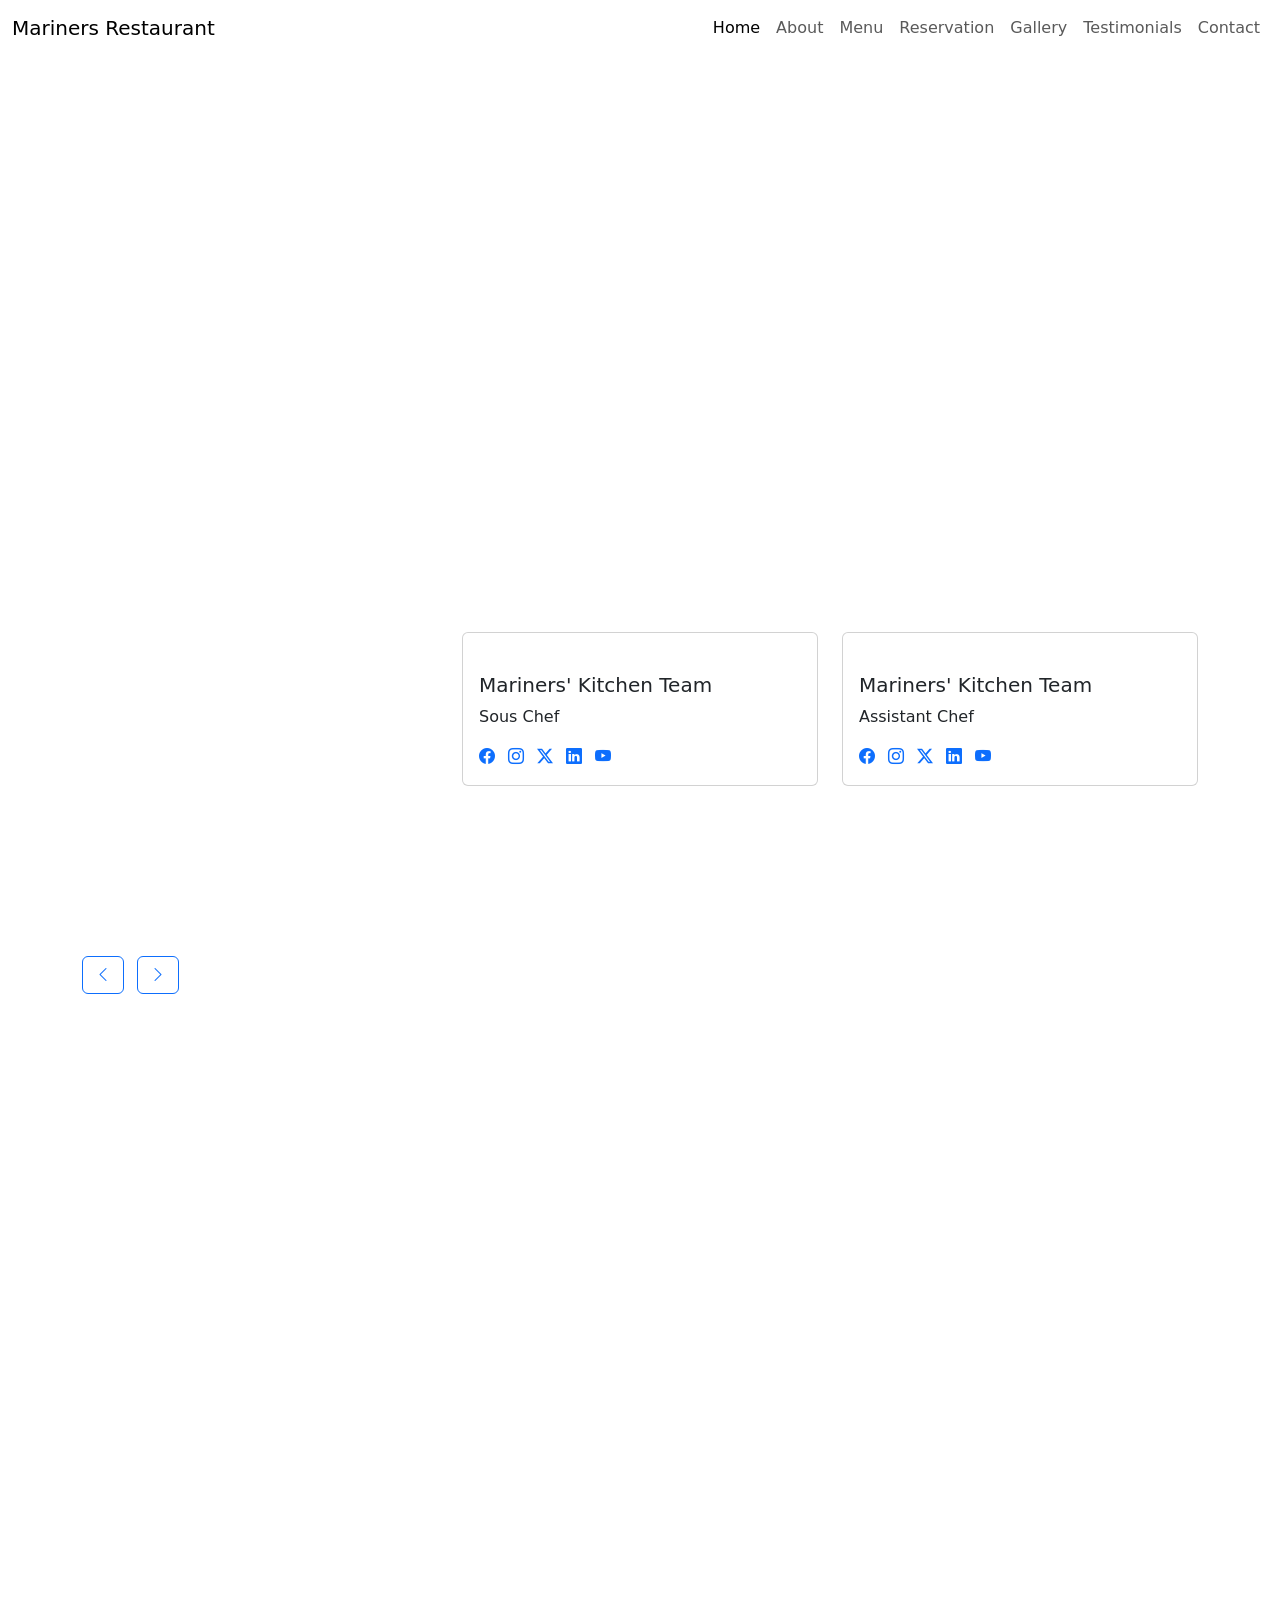
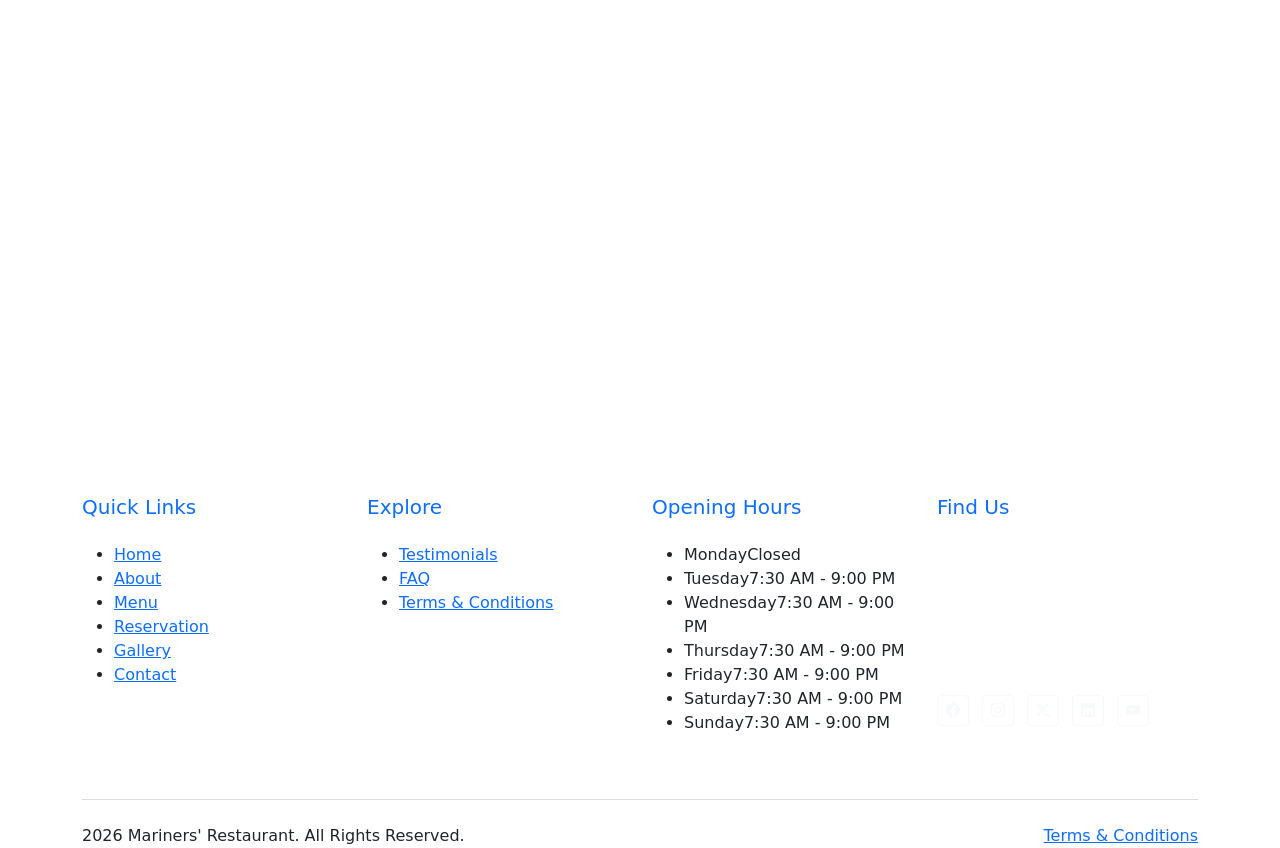
==== index.html @ 6d48104c "Add files via upload" ====
<!DOCTYPE html>
<html lang="en">

<head>
  <meta charset="utf-8" />
  <meta name="viewport" content="width=device-width, initial-scale=1" />

  <!-- For SEO -->
  <!-- Primary SEO -->
  <title>Mariners restaurant</title>
  <meta name="description" content="DinePro is a modern, responsive restaurant Bootstrap 5 template suitable for restaurants, cafés, bistros, and food businesses." />
  <meta name="robots" content="index, follow">
  <meta name="author" content="PrettyCodes" />

  <!-- Canonical (template placeholder) -->
  <link rel="canonical" href="https://www.DinePro.com/index.html" />

  <!-- Open Graph (Social Sharing) -->
  <meta property="og:title" content="DinePro – Restaurant Bootstrap 5 Template" />
  <meta property="og:description" content="A clean and modern Bootstrap 5 restaurant website template." />
  <meta property="og:image" content="assets/images/preview.jpg" />
  <meta property="og:type" content="website" />

  <!-- Favicon -->
  <link rel="shortcut icon" type="image/png" href="assets/images/favicon.png" />

  <!-- Styles -->
  <link href="https://cdn.jsdelivr.net/npm/bootstrap@5.3.8/dist/css/bootstrap.min.css" rel="stylesheet" integrity="sha384-sRIl4kxILFvY47J16cr9ZwB07vP4J8+LH7qKQnuqkuIAvNWLzeN8tE5YBujZqJLB" crossorigin="anonymous">
  <link rel="stylesheet" href="https://cdn.jsdelivr.net/npm/bootstrap-icons@1.11.3/font/bootstrap-icons.min.css">
  <link href="https://unpkg.com/aos@2.3.1/dist/aos.css" rel="stylesheet">
  <link rel="stylesheet" href="./assets/css/style.css" />
</head>

<body>

  <!-- Loader -->

  <div class="loader-wrapper">
    <div class="spinner"></div>
  </div>

  <!-- Loader End -->

  <!-- Navbar -->

  <nav class="navbar navbar-expand-lg fixed-top custom-navbar navbar-theme-light navbar-light"> 
 
 
    <div class="container-fluid"> 
 
    <a class="navbar-brand" href="index.html"> <span class="restaurant-logo">Mariners <span>Restaurant</span></span> </a>  <button class="navbar-toggler" type="button" data-bs-toggle="collapse" data-bs-target="#navbarSupportedContent" aria-controls="navbarSupportedContent" aria-expanded="false" aria-label="Toggle navigation"> 
        <span class="navbar-toggler-icon"></span> 
      </button> 
 
      <!-- Nav items --> 
      <div class="collapse navbar-collapse" id="navbarSupportedContent"> 
        <ul class="navbar-nav ms-auto mb-2 mb-lg-0"> 
 
          <!-- Home --> 
        <li class="nav-item">
  <a class="nav-link active" href="index.html">
    Home
  </a>
</li>
 
          <li class="nav-item"> 
            <a class="nav-link" href="about.html">About</a> 
          </li> 
 
          <!-- Menu --> 
          <li class="nav-item"> 
            <a class="nav-link" href="menu-showcase.html">Menu</a> 
          </li> 
 
          <li class="nav-item"> 
            <a class="nav-link" href="reservation.html">Reservation</a> 
          </li> 
 

           <li class="nav-item"><a class="nav-link" href="gallery.html">Gallery</a></li>
             <li class="nav-item"><a class="nav-link" href="testimonials.html">Testimonials</a></li>  

          <li class="nav-item"> 
            <a class="nav-link" href="contact.html">Contact</a> 
          </li> 
 
        </ul> 
      </div> 
      <!-- Nav items end --> 
 
    </div> 
  </nav>
  <!-- Navbar End -->


  <!-- Home Carousel --> 
 
  <div id="homeCarousel" class="carousel slide hero-section theme-light carousel-fade" data-bs-ride="carousel"> 
 
    <div class="carousel-indicators"> 
      <button type="button" data-bs-target="#homeCarousel" data-bs-slide-to="0" class="active" aria-current="true" aria-label="Slide 1"></button> 
      <button type="button" data-bs-target="#homeCarousel" data-bs-slide-to="1" aria-label="Slide 2"></button> 
      <button type="button" data-bs-target="#homeCarousel" data-bs-slide-to="2" aria-label="Slide 3"></button> 
    </div> 
 
    <div class="carousel-inner"> 
      <div class="carousel-item active" style="background-image: url(./assets/images/banner1.webp);" data-bs-interval="3000"> 
        <div class="hero-content-area"> 
          <div class="hero-caption"> 
            <h1 class="font-heading" data-aos="fade-up" data-aos-delay="0">Mariners' Restaurant</h1> 
            <p data-aos="fade-up" data-aos-delay="200">Enjoy delicious Sri Lankan flavors and a memorable dining experience overlooking the beautiful Gregory Lake in Nuwara Eliya.</p> 
            <a href="menu-showcase.html" class="btn btn-primary btn-wide btn-shine" data-aos="fade-up" data-aos-delay="400">View our menu</a> 
          </div> 
        </div> 
      </div> 
 
      <div class="carousel-item" style="background-image: url(./assets/images/banner2.webp);" data-bs-interval="3000"> 
        <div class="hero-content-area"> 
          <div class="hero-caption"> 
            <h1 class="font-heading" data-aos="fade-up" data-aos-delay="0">A Taste of Sri Lanka</h1> 
            <p data-aos="fade-up" data-aos-delay="200">Discover fresh ingredients, authentic flavors, and comforting dishes prepared with care at Mariners' Restaurant.</p> 
            <a href="menu-showcase.html" class="btn btn-primary btn-wide btn-shine" data-aos="fade-up" data-aos-delay="400">View our menu</a> 
          </div> 
        </div> 
      </div> 
 
      <div class="carousel-item" style="background-image: url(./assets/images/banner3.webp);" data-bs-interval="3000"> 
        <div class="hero-content-area"> 
          <div class="hero-caption"> 
            <h1 class="font-heading" data-aos="fade-up" data-aos-delay="0">Good Food, Beautiful Moments</h1> 
            <p data-aos="fade-up" data-aos-delay="100">From Sri Lankan favorites to refreshing drinks, enjoy great food and warm hospitality in the heart of Nuwara Eliya.</p> 
            <a href="menu-showcase.html" class="btn btn-primary btn-wide btn-shine" data-aos="fade-up" data-aos-delay="400">View our menu</a> 
          </div> 
        </div> 
      </div> 
    </div> 
 
    <button class="carousel-control-prev" type="button" data-bs-target="#homeCarousel" data-bs-slide="prev"> 
      <span class="carousel-control-prev-icon" aria-hidden="true"></span> 
      <span class="visually-hidden">Previous</span> 
    </button> 
    <button class="carousel-control-next" type="button" data-bs-target="#homeCarousel" data-bs-slide="next"> 
      <span class="carousel-control-next-icon" aria-hidden="true"></span> 
      <span class="visually-hidden">Next</span> 
    </button> 
  </div> 
 
  <!-- Home Carousel End --> 
 
  <!-- Home About --> 
 
  <section class="home-about sec-pad"> 
    <div class="container"> 
      <div class="row flex align-items-center justify-content-between"> 
        <div class="col-md-6"> 
          <div class="img-collage-wrap"> 
            <img class="first" src="./assets/images/unnamed (1).webp" alt="" data-aos="fade-up" data-aos-delay="0"> 
            <img class="second" src="./assets/images/unnamed (4).webp" alt="" data-aos="fade-up" data-aos-delay="100"> 
            <img class="third" src="./assets/images/unnamed (2).webp" alt="" data-aos="fade-up" data-aos-delay="200"> 
          </div> 
        </div> 
        <div class="col-md-6"> 
          <h2 class="mb-4 font-heading f-40" data-aos="fade-up" data-aos-delay="0">About Mariners' Restaurant</h2> 
          <h4 class="mb-4 " data-aos="fade-up" data-aos-delay="100">A warm dining experience in Nuwara Eliya, bringing together delicious food, Sri Lankan flavors, and beautiful moments by Gregory Lake.</h4> 
          <p data-aos="fade-up" data-aos-delay="200">Located on Upper Lake Road in Nuwara Eliya, Mariners' Restaurant offers a welcoming place to enjoy a variety of delicious dishes in a beautiful lakeside setting. Our menu brings together Sri Lankan favorites and other popular dishes, prepared with fresh ingredients and care.</p> 
          <p data-aos="fade-up" data-aos-delay="300"> 
            From comforting rice and curry and flavorful kottu to biryani, noodles, short eats, fresh juices, desserts, and more, there is something for everyone to enjoy. Whether you're sharing a meal with family, meeting friends, or enjoying a special occasion, Mariners' Restaurant is a place to relax, eat well, and make lasting memories.</p> 
        </div> 
      </div> 
    </div> 
  </section> 
 
  <!-- Home About End -->

  <!-- Our Chefs  -->

  <section>
    <div class="container sec-pad pt-0 pb-0">
      <div class="row">
        <div class="col-md-4">
          <div class=" mb-5 mb-md-0 head1">
            <h2 class="font-heading" data-aos="fade-up" data-aos-delay="0">Meet Our Kitchen Team</h2>
            <p data-aos="fade-up" data-aos-delay="100">Our kitchen team brings care, skill, and passion to every dish, preparing a variety of Sri Lankan favorites and delicious meals for our guests.</p>
            <p data-aos="fade-up" data-aos-delay="200">
              From traditional rice and curry to kottu, biryani, noodles, and more, every dish is prepared to deliver fresh flavors and a memorable dining experience.
            </p>
            <div class="carousel-btns pt-3">
              <button class="btn btn-outline-primary me-2" type="button" data-bs-target="#chefCarousel" data-bs-slide="prev">
                <i class="bi bi-chevron-left"></i>
              </button>
              <button class="btn btn-outline-primary" type="button" data-bs-target="#chefCarousel" data-bs-slide="next">
                <i class="bi bi-chevron-right"></i>
              </button>
            </div>
          </div>
        </div>
        <div class="col-md-8">
          <div id="chefCarousel" class="carousel slide" data-bs-ride="carousel" data-bs-interval="5000">
            <div class="carousel-inner">
              <div class="carousel-item">
                <div class="row">
                  <div class="col-md-6">
                    <div class="card card-team">
                      <div class="card-img-wrapper">
                        <img src="./assets/images/chef1.webp" class="card-img-top" alt="">
                      </div>
                      <div class="card-body">
                        <h5 class="card-title">Mariners' Kitchen Team</h5>
                        <p class="card-text">Head Chef</p>
                        <div class="social-links mt-3">
                          <a href="#" class="me-2"><i class="bi bi-facebook"></i></a>
                          <a href="#" class="me-2"><i class="bi bi-instagram"></i></a>
                          <a href="#" class="me-2"><i class="bi bi-twitter-x"></i></a>
                          <a href="#" class="me-2"><i class="bi bi-linkedin"></i></a>
                          <a href="#" class=""><i class="bi bi-youtube"></i></a>
                        </div>
                      </div>
                    </div>
                  </div>
                  <div class="col-md-6">
                    <div class="card card-team">
                      <div class="card-img-wrapper">
                        <img src="./assets/images/chef2.webp" class="card-img-top" alt="">
                      </div>
                      <div class="card-body">
                        <h5 class="card-title">Mariners' Kitchen Team</h5>
                        <p class="card-text">Kitchen Chef</p>
                        <div class="social-links mt-3">
                          <a href="#" class="me-2"><i class="bi bi-facebook"></i></a>
                          <a href="#" class="me-2"><i class="bi bi-instagram"></i></a>
                          <a href="#" class="me-2"><i class="bi bi-twitter-x"></i></a>
                          <a href="#" class="me-2"><i class="bi bi-linkedin"></i></a>
                          <a href="#" class=""><i class="bi bi-youtube"></i></a>
                        </div>
                      </div>
                    </div>
                  </div>
                </div>
              </div>
              <div class="carousel-item active">
                <div class="row">
                  <div class="col-md-6">
                    <div class="card card-team">
                      <div class="card-img-wrapper">
                        <img src="./assets/images/chef3.webp" class="card-img-top" alt="">
                      </div>
                      <div class="card-body">
                        <h5 class="card-title">Mariners' Kitchen Team</h5>
                        <p class="card-text">Sous Chef</p>
                        <div class="social-links mt-3">
                          <a href="#" class="me-2"><i class="bi bi-facebook"></i></a>
                          <a href="#" class="me-2"><i class="bi bi-instagram"></i></a>
                          <a href="#" class="me-2"><i class="bi bi-twitter-x"></i></a>
                          <a href="#" class="me-2"><i class="bi bi-linkedin"></i></a>
                          <a href="#" class=""><i class="bi bi-youtube"></i></a>
                        </div>
                      </div>
                    </div>
                  </div>
                  <div class="col-md-6">
                    <div class="card card-team">
                      <div class="card-img-wrapper">
                        <img src="./assets/images/chef5.webp" class="card-img-top" alt="">
                      </div>
                      <div class="card-body">
                        <h5 class="card-title">Mariners' Kitchen Team</h5>
                        <p class="card-text">Assistant Chef</p>
                        <div class="social-links mt-3">
                          <a href="#" class="me-2"><i class="bi bi-facebook"></i></a>
                          <a href="#" class="me-2"><i class="bi bi-instagram"></i></a>
                          <a href="#" class="me-2"><i class="bi bi-twitter-x"></i></a>
                          <a href="#" class="me-2"><i class="bi bi-linkedin"></i></a>
                          <a href="#" class=""><i class="bi bi-youtube"></i></a>
                        </div>
                      </div>
                    </div>
                  </div>
                </div>
              </div>
            </div>
          </div>
        </div>
      </div>
    </div>
  </section>

  <!-- Our Chefs End -->

 <!--   Our Menu  -->

<section class="our-menu sec-pad">
  <div class="container">
    <div class="row">
      <div class="col-md-10 offset-md-1">
        <div class="text-center mb-5 head1">
          <h2 class="font-heading" data-aos="fade-up" data-aos-delay="0">Our Menu</h2>
          <p data-aos="fade-up" data-aos-delay="100">Discover a delicious selection of Sri Lankan favorites and much-loved dishes, prepared with fresh ingredients and authentic flavors at Mariners' Restaurant.</p>
        </div>
      </div>
    </div>

    <div class="row">
      <div class="col-md-6">

        <div class="menu-item-one" data-aos="fade-up" data-aos-delay="0">
          <img src="assets/images/food11.webp" alt="Sri Lankan Rice and Curry">
          <div class="content-wrap">
            <div class="title-wrap">
              <h5>Sri Lankan Rice & Curry</h5>
              <span class="price">LKR 1,200 / $4</span>
            </div>
            <p>Fragrant rice served with a selection of flavorful Sri Lankan curries and traditional accompaniments.</p>
          </div>
        </div>

        <div class="menu-item-one" data-aos="fade-up" data-aos-delay="100">
          <img src="assets/images/food12.webp" alt="Sri Lankan Kottu">
          <div class="content-wrap">
            <div class="title-wrap">
              <h5>Sri Lankan Kottu</h5>
              <span class="price">LKR 1,500 / $5</span>
            </div>
            <p>Chopped roti tossed with fresh vegetables, spices, and your choice of meat or egg on a sizzling hot plate.</p>
          </div>
        </div>

        <div class="menu-item-one" data-aos="fade-up" data-aos-delay="200">
          <img src="assets/images/food13.webp" alt="Chicken Biryani">
          <div class="content-wrap">
            <div class="title-wrap">
              <h5>Chicken Biryani</h5>
              <span class="price">LKR 1,800 / $6</span>
            </div>
            <p>Fragrant spiced rice cooked with tender chicken and aromatic herbs for a rich and satisfying meal.</p>
          </div>
        </div>

        <div class="menu-item-one" data-aos="fade-up" data-aos-delay="300">
          <img src="assets/images/food14.webp" alt="Sri Lankan Fish Curry">
          <div class="content-wrap">
            <div class="title-wrap">
              <h5>Fish Curry</h5>
              <span class="price">LKR 1,600 / $5</span>
            </div>
            <p>Tender fish cooked in a rich and aromatic Sri Lankan curry with traditional spices and flavors.</p>
          </div>
        </div>
      </div>

      <div class="col-md-6">

        <div class="menu-item-one" data-aos="fade-up" data-aos-delay="0">
          <img src="assets/images/food15.webp" alt="Egg Hopper">
          <div class="content-wrap">
            <div class="title-wrap">
              <h5>Egg Hopper</h5>
              <span class="price">LKR 800 / $3</span>
            </div>
            <p>A crispy Sri Lankan hopper with a perfectly cooked egg in the center, served with flavorful accompaniments.</p>
          </div>
        </div>

        <div class="menu-item-one" data-aos="fade-up" data-aos-delay="100">
          <img src="assets/images/food16.webp" alt="Chicken Black Pepper">
          <div class="content-wrap">
            <div class="title-wrap">
              <h5>Chicken Black Pepper</h5>
              <span class="price">LKR 1,700 / $6</span>
            </div>
            <p>Tender chicken cooked with fragrant black pepper and spices for a rich, aromatic Sri Lankan flavor.</p>
          </div>
        </div>

        <div class="menu-item-one" data-aos="fade-up" data-aos-delay="200">
          <img src="assets/images/food17.webp" alt="Fish Ambulthiyal">
          <div class="content-wrap">
            <div class="title-wrap">
              <h5>Fish Ambulthiyal</h5>
              <span class="price">LKR 1,800 / $6</span>
            </div>
            <p>A traditional Sri Lankan fish dish with bold spices and a distinctive sour and savory flavor.</p>
          </div>
        </div>

        <div class="menu-item-one" data-aos="fade-up" data-aos-delay="300">
          <img src="assets/images/food19.webp" alt="Watalappan">
          <div class="content-wrap">
            <div class="title-wrap">
              <h5>Watalappan</h5>
              <span class="price">LKR 700 / $2</span>
            </div>
            <p>A traditional Sri Lankan dessert made with coconut milk, jaggery, eggs, and aromatic spices.</p>
          </div>
        </div>

      </div>
    </div>
  </div>
</section>

<!--   Our Menu  End -->

  <!-- Book a table one  -->

  <section class="book-a-table-split sec-pad pb-10 pt-">
    <div class=" container">
      <div class="row g-0">
        <div class="col-lg-6" data-aos="fade-up" data-aos-delay="0">
          <div class="book-table-img-wrap">
            <img src="./assets/images/unnamed (3).webp" alt="Restaurant Interior" class="book-table-img">
          </div>
        </div>
        <div class="col-lg-6" data-aos="fade-up" data-aos-delay="100">
          <div class="booking-form-wrap pb-5">
            <div class="text-center">
              <h2 class="font-heading" data-aos="fade-up" data-aos-delay="0">Book A Table</h2>
            </div>

            <form>
              <div class="row">
                <div class="col-md-6" data-aos="fade-up" data-aos-delay="0">
                  <input type="text" class="form-control" placeholder="Name" required>
                </div>
                <div class="col-md-6" data-aos="fade-up" data-aos-delay="100">
                  <input type="text" class="form-control" placeholder="Phone" required>
                </div>
                <div class="col-md-6" data-aos="fade-up" data-aos-delay="200">
                  <input type="email" class="form-control" placeholder="Email" required>
                </div>
                <div class="col-md-6" data-aos="fade-up" data-aos-delay="300">
                  <input type="text" class="form-control" placeholder="Date" required>
                </div>
                <div class="col-md-6" data-aos="fade-up" data-aos-delay="400">
                  <input type="text" class="form-control" placeholder="Time" required>
                </div>
                <div class="col-md-6" data-aos="fade-up" data-aos-delay="500">
                  <input type="text" class="form-control" placeholder="Party Size" required>
                </div>
                <div class="col-md-12">
                  <textarea class="form-control mb-0" placeholder="Message" rows="4" data-aos="fade-up" data-aos-delay="600"></textarea>
                  <button type="submit" class="btn btn-dark mt-4 btn-wide btn-shine" data-aos="fade-up" data-aos-delay="700">Book a table</button>
                </div>
              </div>
            </form>

          </div>
        </div>
      </div>
    </div>
  </section>

  <!-- Book a table one end -->

  <!-- Footer --> 
 
  <footer class="footer-one"> 
    <div class="container"> 
      <div class="row"> 
 
        <div class="col-lg-3"> 
          <h5 class="mb-4 text-primary">Quick Links</h5> 
          <ul class="footer-links"> 
            <li><a href="index.html" class="btn-link">Home</a></li> 
            <li><a href="about.html" class="btn-link">About</a></li> 
            <li><a href="menu-showcase.html" class="btn-link">Menu</a></li> 
            <li><a href="reservation.html" class="btn-link">Reservation</a></li> 
            <li><a href="gallery.html" class="btn-link">Gallery</a></li> 
            <li><a href="contact.html" class="btn-link">Contact</a></li> 
          </ul> 
        </div> 
 
        <div class="col-lg-3"> 
          <h5 class="mb-4 text-primary">Explore</h5> 
          <ul class="footer-links"> 
            <li><a href="testimonials.html" class="btn-link">Testimonials</a></li> 
            <li><a href="faq.html" class="btn-link">FAQ</a></li> 
            <li><a href="terms-and-conditions.html" class="btn-link">Terms & Conditions</a></li> 
           
          </ul> 
        </div> 
 
        <div class="col-lg-3"> 
          <h5 class="mb-4 text-primary">Opening Hours</h5> 
          <ul class="timing-list"> 
            <li>Monday<span>Closed</span></li> 
            <li>Tuesday<span>7:30 AM - 9:00 PM</span></li> 
            <li>Wednesday<span>7:30 AM - 9:00 PM</span></li> 
            <li>Thursday<span>7:30 AM - 9:00 PM</span></li> 
            <li>Friday<span>7:30 AM - 9:00 PM</span></li> 
            <li>Saturday<span>7:30 AM - 9:00 PM</span></li> 
            <li>Sunday<span>7:30 AM - 9:00 PM</span></li> 
          </ul> 
        </div> 
 
        <div class="col-lg-3"> 
          <h5 class="mb-4 text-primary">Find Us</h5> 
          <p class="text-white-50"> 
            Upper Lake Road,<br> 
            Nuwara Eliya, Sri Lanka 
          </p> 
          <p class="text-white-50"> 
            Email: mariners.malimarestaurant@gmail.com<br> 
            Phone: +94 81 750 8156 
          </p> 
          <div class="social-links mt-3"> 
            <a href="#" class="btn btn-outline-light btn-sm me-2"><i class="bi bi-facebook"></i></a> 
            <a href="#" class="btn btn-outline-light btn-sm me-2"><i class="bi bi-instagram"></i></a> 
            <a href="#" class="btn btn-outline-light btn-sm me-2"><i class="bi bi-twitter-x"></i></a> 
            <a href="#" class="btn btn-outline-light btn-sm me-2"><i class="bi bi-linkedin"></i></a> 
            <a href="#" class="btn btn-outline-light btn-sm"><i class="bi bi-youtube"></i></a> 
          </div> 
        </div> 
 
      </div> 
 
      <hr class="mt-5 mb-4 border-secondary"> 
 
      <div class="row copyright"> 
        <div class="col-md-6 text-md-start"> 
          <p class="mb-0">2026 Mariners' Restaurant. All Rights Reserved.</p> 
        </div> 
        <div class="col-md-6 d-flex justify-content-md-end mt-3 mt-md-0"> 
          <a href="terms-and-conditions.html" class="btn-link">Terms & Conditions</a> 
        </div> 
      </div> 
  </footer> 
 
  <!-- Footer End -->

  <script src="https://cdn.jsdelivr.net/npm/bootstrap@5.3.8/dist/js/bootstrap.bundle.min.js" integrity="sha384-FKyoEForCGlyvwx9Hj09JcYn3nv7wiPVlz7YYwJrWVcXK/BmnVDxM+D2scQbITxI" crossorigin="anonymous"></script>
  <script src="https://unpkg.com/aos@2.3.1/dist/aos.js"></script>
  <script src="assets/js/app.js"></script>
</body>

</html>
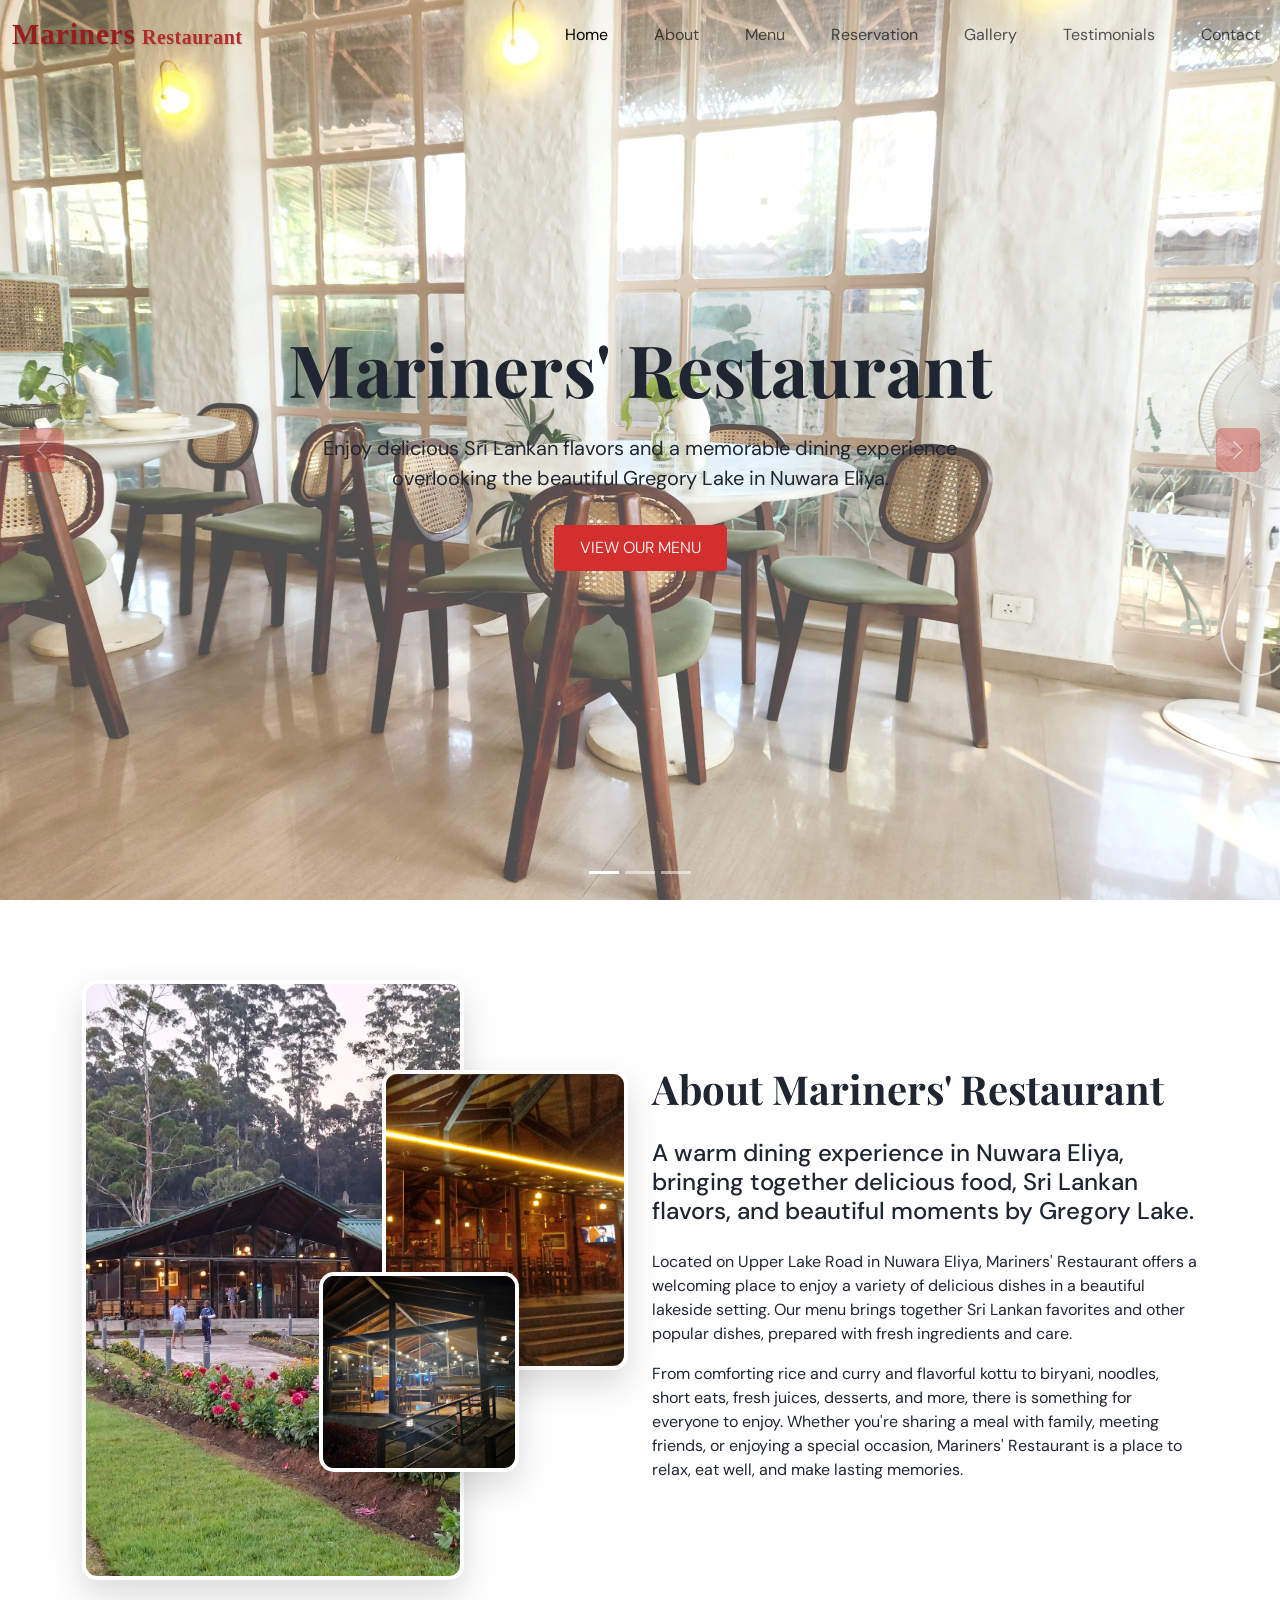
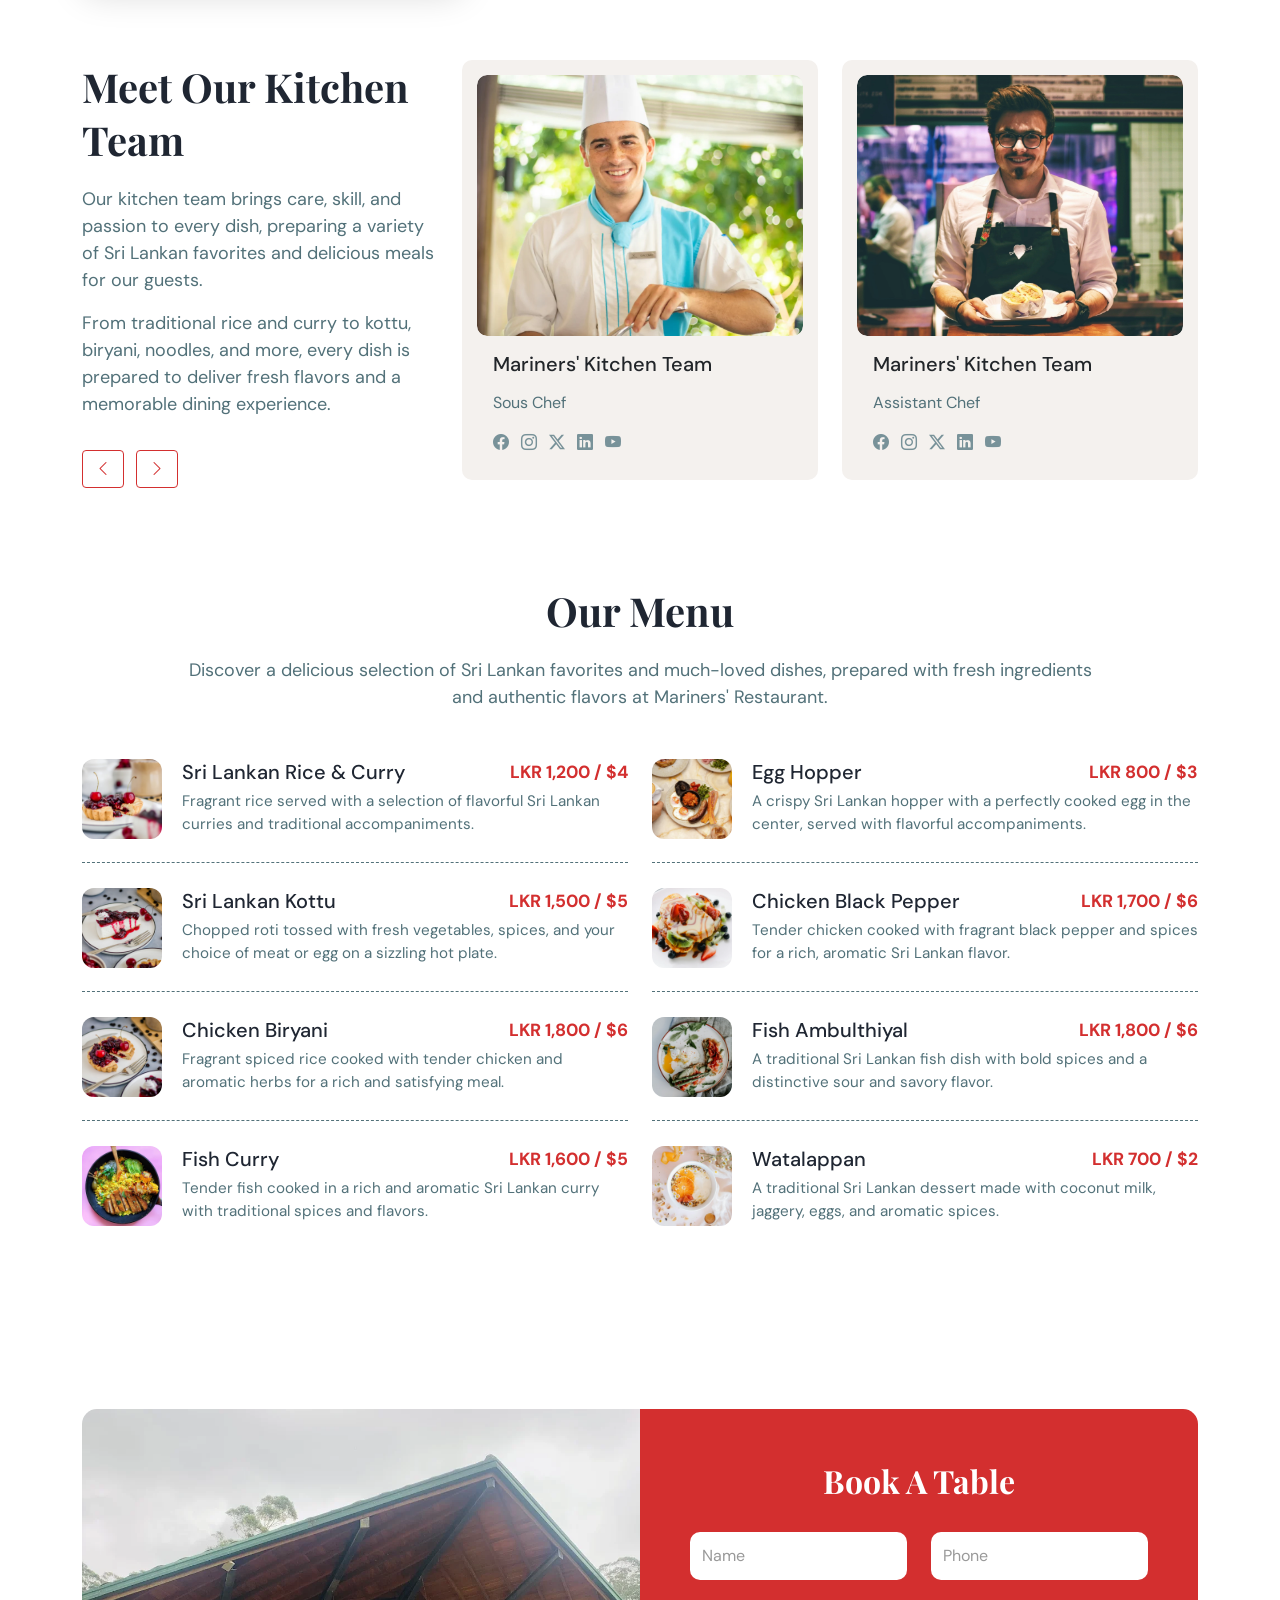
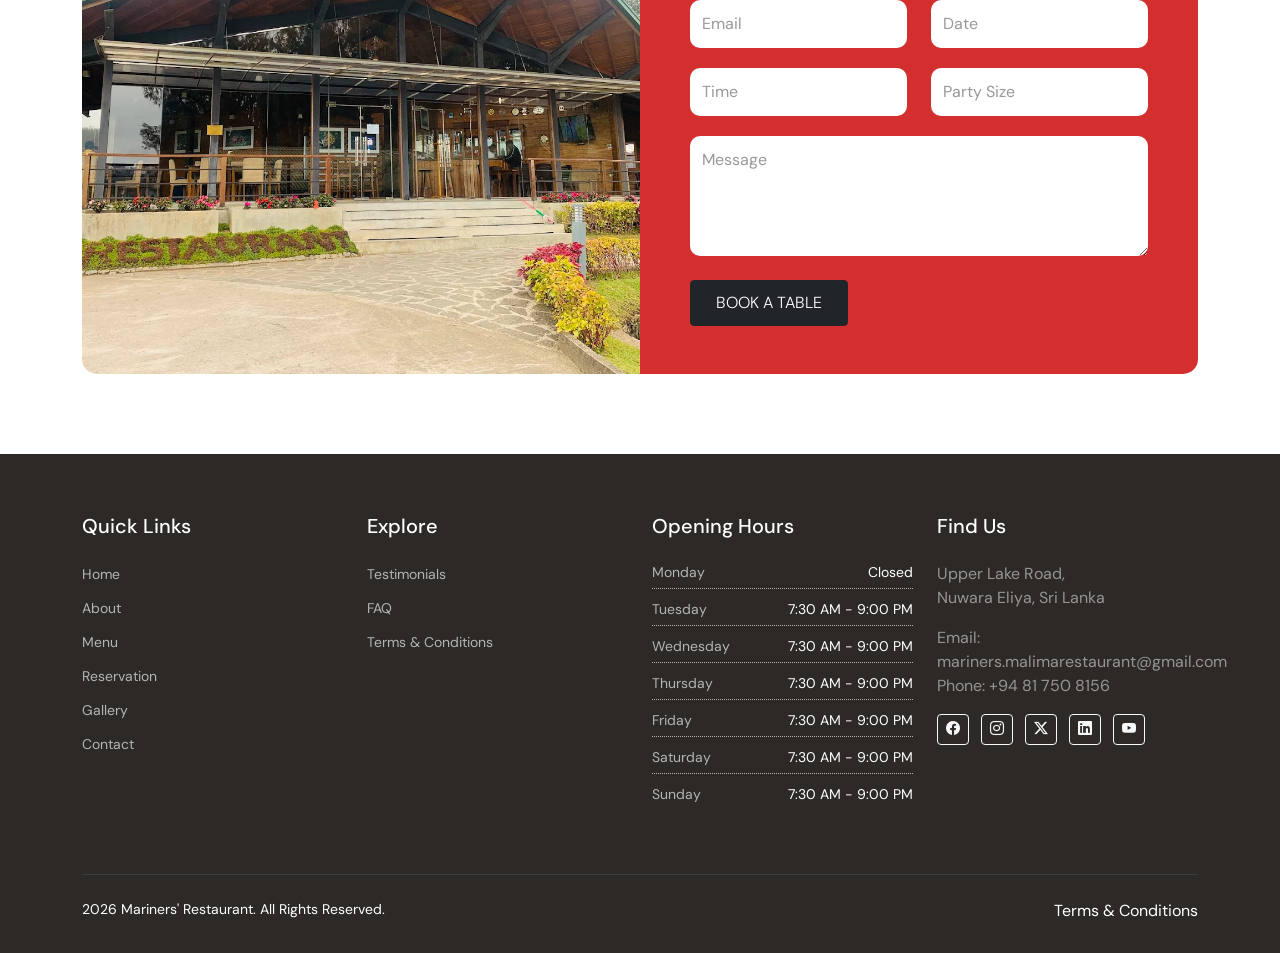
==== commit 96420ac9: "Remove favicon link from index.html Removed favicon link from the HTML head section." ====
--- a/index.html
+++ b/index.html
@@ -21,8 +21,6 @@
   <meta property="og:image" content="assets/images/preview.jpg" />
   <meta property="og:type" content="website" />
 
-  <!-- Favicon -->
-  <link rel="shortcut icon" type="image/png" href="assets/images/favicon.png" />
 
   <!-- Styles -->
   <link href="https://cdn.jsdelivr.net/npm/bootstrap@5.3.8/dist/css/bootstrap.min.css" rel="stylesheet" integrity="sha384-sRIl4kxILFvY47J16cr9ZwB07vP4J8+LH7qKQnuqkuIAvNWLzeN8tE5YBujZqJLB" crossorigin="anonymous">
@@ -532,4 +530,4 @@
   <script src="assets/js/app.js"></script>
 </body>
 
-</html>+</html>
--- a/assets/css/style.css
+++ b/assets/css/style.css
@@ -0,0 +1,1449 @@
+@charset "UTF-8";
+/* ==========================================================================
+   Template Name: DinePro by Mahroof K
+   Version:       1.0.0
+   Licence:       MIT
+   Author:        Mahroof K
+   Description:   Premium Bootstrap 5 Restaurant Template
+   Contact        techmahr@gmail.com
+   --------------------------------------------------------------------------
+   Copyright © 2026 Mahroof. All rights reserved.
+   ========================================================================== */
+/* ==========================================================================
+   TEMPLATING INSTRUCTIONS
+   ==========================================================================
+   This file acts as the central hub for all project styles.
+   It uses the Sass @use rule to modularize components.
+
+   How to Customize:
+   1. Colors & Typography: Edit /abstract/_variables.scss
+   2. Global Tags:         Edit /base/_typography.scss
+   3. Individual UI:       Edit the respective file in /components/
+   4. Page Layouts:        Edit specific files in /pages/ for unique views.
+   ========================================================================== */
+/* ==========================================================================
+   1. ABSTRACTS
+   Variables, color tokens, mixins
+   ========================================================================== */
+/**
+ * Google Fonts Import
+ * * 1. DM Sans: Used for body text and UI elements.
+ * Weights: 400 (Regular), 500 (Medium), 700 (Bold)
+ * * 2. Playfair Display: Used for headings and featured titles.
+ * Weights: 400 through 900 (Variable) including Italics
+ */
+@import url("https://fonts.googleapis.com/css2?family=DM+Sans:wght@400;500;700&family=Playfair+Display:ital,wght@0,400..900;1,400..900&display=swap");
+.hover-lift {
+  transition: transform 0.35s cubic-bezier(0.25, 1, 0.5, 1), box-shadow 0.35s cubic-bezier(0.25, 1, 0.5, 1);
+  will-change: transform;
+}
+.hover-lift:hover {
+  transform: translateY(-5px);
+  box-shadow: 0 15px 25px rgba(0, 0, 0, 0.1) !important;
+}
+
+/* ==========================================================================
+   2. BASE & UTILITIES
+   Global resets, fonts, typography, helpers
+   ========================================================================== */
+body {
+  font-family: "DM Sans", sans-serif;
+  color: #1F2632;
+}
+
+a {
+  color: #d32f2f;
+  text-decoration: none;
+}
+
+.text-primary {
+  color: #d32f2f !important;
+}
+
+.text-dark-muted {
+  color: #527179 !important;
+}
+
+.font-heading {
+  font-family: "Playfair Display", serif;
+  line-height: normal;
+  font-weight: 700;
+}
+
+.f-40 {
+  font-size: 40px !important;
+}
+
+.page-title {
+  font-size: 40px;
+  font-family: "Playfair Display", serif;
+  font-weight: 700;
+  margin-bottom: 20px;
+}
+
+.head1 h2 {
+  color: #1F2632;
+  font-size: 40px;
+  margin-bottom: 20px;
+}
+.head1 p {
+  font-size: 18px;
+  color: #527179;
+}
+
+/**
+ * Bottom Margin Utility
+ * Applies a fixed 32px spacing to the bottom of an element.
+ */
+.mb-32 {
+  margin-bottom: 32px !important;
+}
+
+/**
+ * Top Margin Utility
+ * Applies a fixed 32px spacing to the top of an element.
+ */
+.mt-32 {
+  margin-top: 32px !important;
+}
+
+/**
+ * Standard Section Padding
+ * Provides consistent vertical rhythm across different sections.
+ * Scales up for larger screens (992px and above) based on the $section-spacing-y variable.
+ */
+.sec-pad {
+  padding-top: 40px;
+  padding-bottom: 40px;
+}
+@media (min-width: 992px) {
+  .sec-pad {
+    padding-top: 80px;
+    padding-bottom: 80px;
+  }
+}
+
+/**
+ * Light Background Utility
+ * Applies the custom light background color defined in design tokens.
+ */
+.bg-light {
+  background-color: #f4f1ee !important;
+}
+
+/* ==========================================================================
+   3. LAYOUT
+   Shared structural elements
+   ========================================================================== */
+.custom-navbar {
+  transition: background-color 0.4s ease, box-shadow 0.4s ease;
+}
+.custom-navbar .nav-logo {
+  max-width: 160px;
+}
+@media (max-width: 767px) {
+  .custom-navbar .nav-logo {
+    max-width: 130px;
+  }
+}
+.custom-navbar .nav-item {
+  padding-right: 30px;
+}
+.custom-navbar .nav-item:last-child {
+  padding-right: 0;
+}
+.custom-navbar .dropdown-menu {
+  border: none;
+  padding: 10px 0;
+  border-radius: 8px;
+  box-shadow: 0 8px 20px rgba(0, 0, 0, 0.15);
+}
+.custom-navbar .dropdown-menu .dropdown-item {
+  padding: 8px 20px;
+  transition: background-color 0.3s, color 0.3s;
+}
+.custom-navbar .dropdown-menu .dropdown-item:hover, .custom-navbar .dropdown-menu .dropdown-item:active {
+  background-color: #f4f1ee !important;
+  color: #d32f2f;
+}
+.custom-navbar .navbar-toggler {
+  border: none;
+}
+.custom-navbar .navbar-toggler:focus {
+  box-shadow: none;
+}
+.custom-navbar.navbar-theme-light {
+  background-color: transparent;
+}
+.custom-navbar.navbar-theme-light.navbar-light-mode .nav-link {
+  color: #1F2632;
+}
+.custom-navbar.navbar-theme-light.navbar-light-mode .navbar-toggler-icon {
+  filter: brightness(0);
+}
+.custom-navbar.navbar-theme-light.navbar-scrolled {
+  background-color: #fff;
+  box-shadow: 0 4px 20px rgba(0, 0, 0, 0.08);
+}
+.custom-navbar.navbar-theme-light.navbar-scrolled .nav-link {
+  color: #1F2632;
+}
+.custom-navbar.navbar-theme-light.navbar-scrolled .nav-link:hover, .custom-navbar.navbar-theme-light.navbar-scrolled .nav-link.active {
+  color: #d32f2f;
+}
+.custom-navbar.navbar-theme-light.navbar-scrolled .navbar-toggler-icon {
+  filter: brightness(0);
+}
+@media (max-width: 991px) {
+  .custom-navbar.navbar-theme-light .navbar-collapse {
+    background-color: #fff;
+    padding: 20px;
+    margin-top: 15px;
+    border-radius: 10px;
+  }
+  .custom-navbar.navbar-theme-light .navbar-collapse .nav-link {
+    color: #1F2632;
+  }
+  .custom-navbar.navbar-theme-light .navbar-collapse .nav-link:hover, .custom-navbar.navbar-theme-light .navbar-collapse .nav-link.active {
+    color: #d32f2f;
+  }
+}
+.custom-navbar.navbar-theme-dark {
+  background-color: transparent;
+}
+.custom-navbar.navbar-theme-dark.navbar-dark .nav-link {
+  color: #fff;
+}
+.custom-navbar.navbar-theme-dark.navbar-dark .navbar-toggler-icon {
+  filter: brightness(1);
+}
+.custom-navbar.navbar-theme-dark.navbar-scrolled {
+  background-color: #1F2632;
+  box-shadow: 0 4px 20px rgba(0, 0, 0, 0.4);
+}
+.custom-navbar.navbar-theme-dark.navbar-scrolled .nav-link {
+  color: #fff;
+}
+.custom-navbar.navbar-theme-dark.navbar-scrolled .nav-link:hover, .custom-navbar.navbar-theme-dark.navbar-scrolled .nav-link.active {
+  color: #d32f2f;
+}
+.custom-navbar.navbar-theme-dark.navbar-scrolled .navbar-toggler-icon {
+  filter: brightness(1);
+}
+@media (max-width: 991px) {
+  .custom-navbar.navbar-theme-dark .navbar-collapse {
+    background-color: #1F2632;
+    padding: 20px;
+    margin-top: 15px;
+    border-radius: 10px;
+  }
+  .custom-navbar.navbar-theme-dark .navbar-collapse .nav-link {
+    color: #fff;
+  }
+  .custom-navbar.navbar-theme-dark .navbar-collapse .nav-link:hover, .custom-navbar.navbar-theme-dark .navbar-collapse .nav-link.active {
+    color: #d32f2f;
+  }
+}
+
+/**
+ * Footer Style One
+ * Designed with a dark aesthetic for high contrast and modern appeal.
+ */
+.footer-one {
+  background-color: #2D2926;
+  padding: 60px 0 30px 0;
+  color: #fff;
+}
+.footer-one h5 {
+  font-family: "DM Sans", sans-serif;
+  color: #fff !important;
+}
+.footer-one ul {
+  list-style: none;
+  padding: 0;
+}
+.footer-one ul li {
+  margin-bottom: 10px;
+}
+
+.restaurant-logo { font-family: Georgia, "Times New Roman", serif; font-size: 29px; font-weight: 700; letter-spacing: 1px; text-decoration: none; color: #9b1c1c; display: inline-flex; align-items: baseline; white-space: nowrap; text-shadow: 1px 1px 2px rgba(0, 0, 0, 0.15); transition: all 0.3s ease; } .restaurant-logo span { font-family: Georgia, "Times New Roman", serif; font-size: 20px; font-weight: 600; letter-spacing: 0.5px; margin-left: 6px; color: #b52a2a; } .restaurant-logo:hover { color: #c62828; transform: translateY(-1px); } .restaurant-logo:hover span { color: #c62828; }.footer-one ul li a {
+  color: #b4b4b4;
+  transition: 0.3s;
+  margin-bottom: 10px;
+  font-size: 14px;
+}
+.footer-one ul li a:hover {
+  color: #d32f2f;
+}
+.footer-one ul {
+  /**
+   * Timing List Variation
+   * Specifically for "Opening Hours" with a dotted-bottom separator.
+   */
+}
+.footer-one ul.timing-list li {
+  display: flex;
+  justify-content: space-between;
+  margin-bottom: 10px;
+  color: #b4b4b4;
+  border-bottom: 1px dotted #b4b4b4;
+  padding-bottom: 5px;
+  font-size: 14px;
+}
+.footer-one ul.timing-list li span {
+  color: #fff;
+  font-size: 14px;
+}
+.footer-one ul.timing-list li:last-child {
+  border-bottom: none;
+  margin-bottom: 0;
+}
+.footer-one {
+  /**
+   * Copyright & Legal Section
+   * Positioned at the very bottom of the footer.
+   */
+}
+.footer-one .copyright p {
+  font-size: 14px;
+}
+.footer-one .copyright .pipe-separator {
+  padding: 0 10px;
+}
+.footer-one .copyright a {
+  color: #fff;
+}
+.footer-one .copyright a:hover {
+  color: #d32f2f;
+}
+
+/* ==========================================================================
+   4. COMPONENTS
+   Reusable UI modules
+   ========================================================================== */
+/**
+ * Global Button Reset
+ * Standardizes border radius across all Bootstrap button types.
+ */
+.btn {
+  border-radius: 4px;
+}
+
+/**
+ * Wide Button Utility
+ * Increases padding and adds a clean, uppercase aesthetic for prominent CTAs.
+ */
+.btn-wide {
+  padding: 10px 25px;
+  text-transform: uppercase;
+  font-weight: 300 !important;
+}
+
+/**
+ * Primary Solid Button
+ * The main theme button using the primary brand color and custom shadow on hover.
+ */
+.btn-primary {
+  background-color: #d32f2f;
+  border-color: #d32f2f;
+  color: #fff;
+  font-weight: 600;
+  transition: all 0.3s ease;
+}
+.btn-primary:hover, .btn-primary:focus, .btn-primary:active {
+  background-color: #b51616 !important;
+  border-color: #b51616 !important;
+  color: #fff !important;
+  box-shadow: 0 4px 12px rgba(211, 47, 47, 0.2);
+}
+
+/**
+ * Outline Button
+ * A transparent variation with a primary-colored border.
+ */
+.btn-outline-primary {
+  color: #d32f2f;
+  border-color: #d32f2f;
+  background-color: transparent;
+}
+.btn-outline-primary:hover {
+  background-color: #d32f2f;
+  border-color: #d32f2f;
+  color: #fff;
+}
+
+/**
+ * Shine Hover Effect
+ * Adds a modern "glass-swipe" animation and subtle lift when hovered.
+ */
+.btn-shine {
+  position: relative;
+  overflow: hidden;
+  transition: all 0.3s ease;
+}
+.btn-shine:hover {
+  transform: translateY(-1px);
+  background-color: #b51616 !important;
+  border-color: #b51616 !important;
+}
+.btn-shine::after {
+  content: "";
+  position: absolute;
+  top: -50%;
+  left: -60%;
+  width: 20%;
+  height: 200%;
+  background: rgba(255, 255, 255, 0.3);
+  background: rgba(211, 47, 47, 0.5);
+  transform: rotate(30deg);
+  transition: all 0.5s ease;
+}
+.btn-shine:hover::after {
+  left: 120%;
+}
+
+/**
+ * Animated Link Button
+ * A text-based button that slides to the right on hover for a dynamic feel.
+ */
+.btn-link {
+  display: inline-block;
+  margin-bottom: 0px !important;
+  text-decoration: none;
+  transition: transform 0.3s ease-in-out, color 0.3s ease-in-out;
+}
+.btn-link:hover {
+  transform: translateX(5px);
+  color: #b51616;
+}
+
+/**
+ * Global Input Styling
+ * Standardizes the appearance of all form-control elements (inputs, select, textarea).
+ */
+.form-control {
+  margin-bottom: 32px;
+  border-radius: 10px;
+}
+.form-control:focus, .form-control:hover {
+  border-color: #d32f2f;
+  box-shadow: none;
+}
+
+/**
+ * Input Height Optimization
+ * Standardizes the height of single-line textboxes to 48px.
+ * The ':not(textarea)' ensures that multi-line text areas can still grow.
+ */
+.form-control:not(textarea) {
+  height: 48px;
+}
+
+/**
+ * Primary Theme Badge
+ * A custom-styled badge using the main brand color.
+ * Often used for categories, labels, or featured tags.
+ */
+.badge-primary {
+  background-color: #d32f2f;
+  padding: 8px 12px;
+  color: #fff;
+}
+
+/**
+ * Loader Wrapper
+ * Creates a high-z-index, full-screen background to hide the page content
+ * until it is fully loaded.
+ */
+.loader-wrapper {
+  position: fixed;
+  top: 0;
+  left: 0;
+  width: 100%;
+  height: 100%;
+  z-index: 9999;
+  background: #fff;
+}
+
+/**
+ * Loading Spinner
+ * The central animated square. Uses the theme's primary brand color.
+ */
+.spinner {
+  width: 40px;
+  height: 40px;
+  display: block;
+  position: relative;
+  left: 50%;
+  top: 50%;
+  margin: -20px 0 0 -20px;
+  background: #d32f2f;
+  animation: sk-rotateplane 1.2s infinite ease-in-out;
+}
+
+/**
+ * 3D Rotating Plane Animation
+ * Creates a sophisticated "flipping" effect using CSS 3D perspectives.
+ */
+@keyframes sk-rotateplane {
+  0% {
+    transform: perspective(120px) rotateX(0deg) rotateY(0deg);
+    -webkit-transform: perspective(120px) rotateX(0deg) rotateY(0deg);
+  }
+  50% {
+    transform: perspective(120px) rotateX(-180.1deg) rotateY(0deg);
+    -webkit-transform: perspective(120px) rotateX(-180.1deg) rotateY(0deg);
+  }
+  100% {
+    transform: perspective(120px) rotateX(-180deg) rotateY(-179.9deg);
+    -webkit-transform: perspective(120px) rotateX(-180deg) rotateY(-179.9deg);
+  }
+}
+/**
+ * Main Carousel Component
+ * Standardizes the height and layout of the internal slider elements.
+ */
+.carousel .carousel-inner,
+.carousel .carousel-item {
+  height: 100%;
+}
+.carousel .carousel-item {
+  background-size: cover;
+  background-position: center;
+}
+.carousel .carousel-control-prev,
+.carousel .carousel-control-next {
+  z-index: 3;
+  width: 5%;
+  margin: 0 10px;
+}
+.carousel .carousel-control-prev-icon,
+.carousel .carousel-control-next-icon {
+  background-color: #d32f2f;
+  opacity: 0.7;
+  padding: 22px;
+  border-radius: 15%;
+  background-size: 50%;
+  transition: transform 0.3s ease;
+}
+.carousel .carousel-control-prev:hover .carousel-control-prev-icon, .carousel .carousel-control-prev:hover .carousel-control-next-icon,
+.carousel .carousel-control-next:hover .carousel-control-prev-icon,
+.carousel .carousel-control-next:hover .carousel-control-next-icon {
+  transform: scale(1.1);
+}
+
+/**
+ * Main Hero Container
+ * Standardizes the viewport height and core layout for all hero types.
+ */
+.hero-section {
+  position: relative;
+  height: 100vh;
+  max-height: 900px;
+  min-height: 500px;
+  overflow: hidden;
+  display: flex;
+  align-items: center;
+  justify-content: center;
+  /**
+   * Hero Media Wrapper
+   * Ensures background video or images fill the container perfectly.
+   */
+}
+.hero-section .hero-media-container {
+  position: absolute;
+  top: 0;
+  left: 0;
+  width: 100%;
+  height: 100%;
+  z-index: 0;
+}
+.hero-section .hero-media-container img,
+.hero-section .hero-media-container video {
+  width: 100%;
+  height: 100%;
+  -o-object-fit: cover;
+     object-fit: cover;
+  -o-object-position: center;
+     object-position: center;
+}
+.hero-section {
+  /**
+   * Hero Content Area
+   * Manages the text overlay, z-index layering, and flex alignment.
+   */
+}
+.hero-section .hero-content-area {
+  position: relative;
+  z-index: 2;
+  width: 100%;
+  height: 100%;
+  display: flex;
+  align-items: center;
+  justify-content: center;
+  transition: background 0.3s ease;
+}
+.hero-section .hero-content-area .hero-caption {
+  text-align: center;
+  max-width: 800px;
+  padding: 2rem;
+  width: 90%;
+}
+@media (max-width: 767px) {
+  .hero-section .hero-content-area .hero-caption {
+    width: 100%;
+  }
+}
+.hero-section .hero-content-area .hero-caption h1 {
+  font-size: clamp(2.5rem, 8vw, 4.5rem);
+  line-height: 1.1;
+  margin-bottom: 1.5rem;
+}
+.hero-section .hero-content-area .hero-caption p {
+  font-size: clamp(1rem, 2vw, 1.25rem);
+  margin-bottom: 2rem;
+}
+.hero-section {
+  /**
+   * Dark Theme Variation
+   * Applies a darkened overlay for light-colored text readability.
+   */
+}
+.hero-section.theme-dark .hero-content-area {
+  background: rgba(0, 0, 0, 0.45);
+}
+.hero-section.theme-dark h1,
+.hero-section.theme-dark p {
+  color: #ffffff;
+}
+.hero-section {
+  /**
+   * Light Theme Variation
+   * Applies a bright, semi-transparent overlay for dark-colored text.
+   */
+}
+.hero-section.theme-light .hero-content-area {
+  background: rgba(255, 255, 255, 0.3);
+}
+.hero-section.theme-light h1,
+.hero-section.theme-light p {
+  color: #1F2632;
+}
+.hero-section {
+  /**
+   * Carousel Logic
+   * Specific overrides for when the hero section uses Bootstrap Carousel.
+   */
+}
+.hero-section.carousel .carousel-inner,
+.hero-section.carousel .carousel-item {
+  height: 100%;
+}
+.hero-section.carousel .carousel-item {
+  background-size: cover;
+  background-position: center;
+}
+.hero-section.carousel .carousel-control-prev,
+.hero-section.carousel .carousel-control-next {
+  z-index: 3;
+  width: 5%;
+  margin: 0 10px;
+}
+.hero-section.carousel .carousel-control-prev-icon,
+.hero-section.carousel .carousel-control-next-icon {
+  background-color: #d32f2f;
+  opacity: 0.7;
+  padding: 22px;
+  border-radius: 15%;
+  background-size: 50%;
+  transition: transform 0.3s ease;
+}
+.hero-section.carousel .carousel-control-prev,
+.hero-section.carousel .carousel-control-next {
+  /**
+   * Interactive States
+   * Hover effects for carousel navigation arrows.
+   */
+}
+.hero-section.carousel .carousel-control-prev:hover .carousel-control-prev-icon, .hero-section.carousel .carousel-control-prev:hover .carousel-control-next-icon,
+.hero-section.carousel .carousel-control-next:hover .carousel-control-prev-icon,
+.hero-section.carousel .carousel-control-next:hover .carousel-control-next-icon {
+  transform: scale(1.1);
+}
+
+/**
+ * Image Collage Container
+ * Creates a relative coordinate system for the absolute-positioned images.
+ */
+.img-collage-wrap {
+  position: relative;
+  width: 100%;
+  height: 600px;
+  padding: 20px;
+  /**
+   * Shared Image Styles
+   * Standardizes the look of all images within the collage including 
+   * shadows and a clean "Polaroid" style border.
+   */
+}
+.img-collage-wrap img {
+  position: absolute;
+  -o-object-fit: cover;
+     object-fit: cover;
+  border-radius: 15px;
+  box-shadow: 0 15px 35px rgba(0, 0, 0, 0.15);
+  border: 4px solid white;
+}
+.img-collage-wrap {
+  /**
+   * First Layer (Background)
+   * The largest anchor image of the composition.
+   */
+}
+.img-collage-wrap .first {
+  width: 70%;
+  height: 100%;
+  top: 0;
+  left: 0;
+  z-index: 1;
+}
+.img-collage-wrap .second {
+  width: 45%;
+  height: 300px;
+  top: 15%;
+  right: 0;
+  z-index: 2;
+}
+.img-collage-wrap .third {
+  width: 200px;
+  height: 200px;
+  bottom: 18%;
+  right: 20%;
+  z-index: 3;
+}
+.img-collage-wrap {
+  /**
+   * Responsive Adjustments
+   * Resizes the collage and its elements for tablets and mobile devices.
+   */
+}
+@media (max-width: 768px) {
+  .img-collage-wrap {
+    height: 400px;
+  }
+  .img-collage-wrap .first {
+    width: 75%;
+    height: 300px;
+  }
+  .img-collage-wrap .second {
+    width: 50%;
+    height: 180px;
+    top: 10%;
+  }
+  .img-collage-wrap .third {
+    width: 120px;
+    height: 120px;
+    bottom: 10%;
+    right: 15%;
+  }
+}
+
+/* ==========================================================================
+   Template Name: DinePro by Mahroof K
+   Version:       1.0.0
+   Licence:       MIT
+   Author:        Mahroof K
+   Description:   Premium Bootstrap 5 Restaurant Template
+   Contact        techmahr@gmail.com
+   --------------------------------------------------------------------------
+   Copyright © 2026 Mahroof. All rights reserved.
+   ========================================================================== */
+/* ==========================================================================
+   TEMPLATING INSTRUCTIONS
+   ==========================================================================
+   This file acts as the central hub for all project styles.
+   It uses the Sass @use rule to modularize components.
+
+   How to Customize:
+   1. Colors & Typography: Edit /abstract/_variables.scss
+   2. Global Tags:         Edit /base/_typography.scss
+   3. Individual UI:       Edit the respective file in /components/
+   4. Page Layouts:        Edit specific files in /pages/ for unique views.
+   ========================================================================== */
+/* ==========================================================================
+   1. ABSTRACTS
+   Variables, color tokens, mixins
+   ========================================================================== */
+/**
+ * Universal Card Wrapper
+ * Shared base styles for Blog, Team, and Testimonial cards.
+ */
+.card-blog,
+.card-team,
+.card-testimonial {
+  padding: 15px;
+  border: 0px;
+  background: #f4f1ee !important;
+  border-radius: 10px;
+  margin-bottom: 24px;
+  /**
+  * Card Image Wrapper
+  * Manages aspect ratios and triggers the hover animation mixins.
+  */
+}
+.card-blog .card-img-wrapper,
+.card-team .card-img-wrapper,
+.card-testimonial .card-img-wrapper {
+  overflow: hidden;
+  border-radius: 10px;
+  position: relative;
+  overflow: hidden;
+}
+.card-blog .card-img-wrapper img,
+.card-team .card-img-wrapper img,
+.card-testimonial .card-img-wrapper img {
+  transition: transform 0.4s ease-in-out;
+}
+.card-blog .card-img-wrapper:hover img,
+.card-team .card-img-wrapper:hover img,
+.card-testimonial .card-img-wrapper:hover img {
+  transform: scale(1.15);
+}
+.card-blog .card-img-wrapper,
+.card-team .card-img-wrapper,
+.card-testimonial .card-img-wrapper {
+  position: relative;
+  overflow: hidden;
+}
+.card-blog .card-img-wrapper::after,
+.card-team .card-img-wrapper::after,
+.card-testimonial .card-img-wrapper::after {
+  content: "";
+  position: absolute;
+  top: 0;
+  left: 0;
+  width: 100%;
+  height: 100%;
+  opacity: 0;
+  transition: opacity 0.3s;
+  pointer-events: none;
+}
+.card-blog .card-img-wrapper:hover::after,
+.card-team .card-img-wrapper:hover::after,
+.card-testimonial .card-img-wrapper:hover::after {
+  opacity: 1;
+}
+.card-blog .card-img-wrapper img,
+.card-team .card-img-wrapper img,
+.card-testimonial .card-img-wrapper img {
+  display: block;
+  width: 100%;
+  height: auto;
+  border-radius: 10px;
+}
+.card-blog .card-body,
+.card-team .card-body,
+.card-testimonial .card-body {
+  padding-bottom: 10px;
+}
+.card-blog h5,
+.card-team h5,
+.card-testimonial h5 {
+  margin-bottom: 15px;
+}
+.card-blog .card-text,
+.card-team .card-text,
+.card-testimonial .card-text {
+  color: #527179;
+}
+.card-blog span,
+.card-team span,
+.card-testimonial span {
+  font-size: 14px;
+}
+.card-blog i,
+.card-team i,
+.card-testimonial i {
+  color: #789299;
+}
+.card-blog .social-links a:hover,
+.card-team .social-links a:hover,
+.card-testimonial .social-links a:hover {
+  background-color: transparent;
+}
+.card-blog .social-links a i:hover,
+.card-team .social-links a i:hover,
+.card-testimonial .social-links a i:hover {
+  color: #d32f2f;
+  background-color: transparent;
+}
+.card-blog,
+.card-team,
+.card-testimonial {
+  overflow: hidden;
+}
+.card-blog img,
+.card-team img,
+.card-testimonial img {
+  transition: transform 0.4s ease-in-out;
+}
+.card-blog:hover img,
+.card-team:hover img,
+.card-testimonial:hover img {
+  transform: scale(1.15);
+}
+.card-blog,
+.card-team,
+.card-testimonial {
+  position: relative;
+  overflow: hidden;
+}
+.card-blog::after,
+.card-team::after,
+.card-testimonial::after {
+  content: "";
+  position: absolute;
+  top: 0;
+  left: 0;
+  width: 100%;
+  height: 100%;
+  opacity: 0;
+  transition: opacity 0.3s;
+  pointer-events: none;
+}
+.card-blog:hover::after,
+.card-team:hover::after,
+.card-testimonial:hover::after {
+  opacity: 1;
+}
+
+/**
+ * Blog Item Card
+ * A secondary blog layout style with a focus on date and metadata.
+ */
+.card-blog-item {
+  background-color: #f4f1ee !important;
+  border-radius: 15px;
+  padding: 16px;
+  margin-bottom: 24px;
+}
+.card-blog-item .date {
+  color: #527179;
+  font-size: 16px;
+}
+.card-blog-item .title {
+  margin: 10px 0 15px 0;
+  font-size: 20px;
+}
+.card-blog-item .info {
+  display: flex;
+  align-items: center;
+  justify-content: space-between;
+}
+
+/**
+ * Menu Item - Style One
+ * A clean, flex-based layout for food and beverage listings.
+ * Features a dashed divider for a sophisticated restaurant feel.
+ */
+.menu-item-one {
+  margin-bottom: 25px;
+  padding-bottom: 10px;
+  border-bottom: 1px dashed #527179;
+  display: flex;
+}
+.menu-item-one img {
+  height: 80px;
+  width: 80px;
+  border-radius: 15%;
+  margin-right: 20px;
+}
+.menu-item-one .content-wrap {
+  width: 100%;
+}
+.menu-item-one .title-wrap {
+  display: flex;
+  align-items: center;
+  justify-content: space-between;
+}
+.menu-item-one .title-wrap h5 {
+  margin-bottom: 0;
+  font-weight: 500;
+  color: #1F2632;
+}
+.menu-item-one .title-wrap .price {
+  font-weight: 700;
+  color: #d32f2f;
+  font-size: 1.1rem;
+}
+.menu-item-one p {
+  margin-top: 5px;
+  margin-bottom: 16px;
+  color: #527179;
+  font-size: 0.95rem;
+}
+@media (min-width: 768px) {
+  .menu-item-one:last-child {
+    border-bottom: none;
+    margin-bottom: 0;
+  }
+}
+.col-md-6:last-child .menu-item-one:last-child {
+  border-bottom: none;
+  margin-bottom: 0;
+}
+
+/**
+ * Testimonial Enhancements
+ * Adds quote icons and star ratings to the standard card structure.
+ */
+.card-testimonial .quote-icon {
+  font-size: 62px !important;
+  color: #d32f2f;
+}
+.card-testimonial .ratings {
+  margin-bottom: 8px;
+}
+.card-testimonial .ratings i {
+  color: #d32f2f;
+}
+.card-testimonial .testi-user {
+  height: 45px;
+  width: 45px;
+  border-radius: 50%;
+  margin-right: 16px;
+  display: flex;
+  align-items: center;
+  justify-content: center;
+  background-color: #fff;
+  font-size: 22px;
+}
+
+.accordion#faqAccordion {
+  /**
+  * Accordion Item Wrapper
+  * Features a modern card-like design with rounded corners and smooth transitions.
+  */
+}
+.accordion#faqAccordion .accordion-item {
+  margin-bottom: 30px;
+  border-radius: 15px !important;
+  border: 1px solid rgba(222, 226, 230, 0.2);
+  overflow: hidden;
+  background-color: #fff;
+  transition: all 0.3s ease;
+}
+.accordion#faqAccordion .accordion-item:has(.collapse.show) {
+  background-color: rgba(211, 47, 47, 0.05);
+  border-color: rgba(211, 47, 47, 0.2);
+}
+.accordion#faqAccordion .accordion-item:hover {
+  border-color: rgba(211, 47, 47, 0.4) !important;
+}
+.accordion#faqAccordion {
+  /**
+  * Accordion Trigger Button
+  * Handles the interactive header of each FAQ item.
+  */
+}
+.accordion#faqAccordion .accordion-button {
+  font-weight: 700;
+  color: #1F2632;
+  padding: 20px;
+  border-radius: 15px !important;
+  font-size: 1.1rem;
+  background-color: transparent;
+}
+.accordion#faqAccordion .accordion-button:focus {
+  box-shadow: none;
+}
+.accordion#faqAccordion .accordion-button:not(.collapsed) {
+  color: #d32f2f;
+  background-color: transparent;
+  box-shadow: none;
+}
+.accordion#faqAccordion .accordion-button:not(.collapsed)::after {
+  filter: sepia(100%) saturate(2000%) hue-rotate(340deg);
+}
+.accordion#faqAccordion {
+  /**
+   * Accordion Content Body
+   * Styles the internal text area of the expanded item.
+   */
+}
+.accordion#faqAccordion .accordion-body {
+  padding: 0 20px 25px 20px;
+  color: #527179;
+  line-height: 1.6;
+  font-family: "DM Sans", sans-serif;
+  background-color: transparent;
+}
+
+/* ==========================================================================
+   Template Name: DinePro by Mahroof K
+   Version:       1.0.0
+   Licence:       MIT
+   Author:        Mahroof K
+   Description:   Premium Bootstrap 5 Restaurant Template
+   Contact        techmahr@gmail.com
+   --------------------------------------------------------------------------
+   Copyright © 2026 Mahroof. All rights reserved.
+   ========================================================================== */
+/* ==========================================================================
+   TEMPLATING INSTRUCTIONS
+   ==========================================================================
+   This file acts as the central hub for all project styles.
+   It uses the Sass @use rule to modularize components.
+
+   How to Customize:
+   1. Colors & Typography: Edit /abstract/_variables.scss
+   2. Global Tags:         Edit /base/_typography.scss
+   3. Individual UI:       Edit the respective file in /components/
+   4. Page Layouts:        Edit specific files in /pages/ for unique views.
+   ========================================================================== */
+/* ==========================================================================
+   1. ABSTRACTS
+   Variables, color tokens, mixins
+   ========================================================================== */
+/**
+ * Gallery Item Container
+ * Controls the dimensions and clipping of individual gallery thumbnails.
+ */
+.gallery-item {
+  position: relative;
+  overflow: hidden;
+  border-radius: 15px;
+  height: 250px;
+  /**
+   * Gallery Image Styling
+   * Ensures images fill the container perfectly without distortion.
+   */
+}
+.gallery-item img {
+  width: 100%;
+  height: 100%;
+  -o-object-fit: cover;
+     object-fit: cover;
+  transition: transform 0.4s ease-in-out;
+}
+.gallery-item {
+  overflow: hidden;
+}
+.gallery-item img {
+  transition: transform 0.4s ease-in-out;
+}
+.gallery-item:hover img {
+  transform: scale(1.15);
+}
+.gallery-item {
+  position: relative;
+  overflow: hidden;
+}
+.gallery-item::after {
+  content: "";
+  position: absolute;
+  top: 0;
+  left: 0;
+  width: 100%;
+  height: 100%;
+  opacity: 0;
+  transition: opacity 0.3s;
+  pointer-events: none;
+}
+.gallery-item:hover::after {
+  opacity: 1;
+}
+
+/**
+ * Gallery Modal Overrides
+ * Customizes the Bootstrap Modal to act as a high-end image lightbox.
+ */
+#galleryModal .modal-content {
+  background: transparent;
+  overflow: hidden;
+}
+#galleryModal .btn-close {
+  background-color: beige;
+  opacity: 1;
+}
+#galleryModal #modalImage {
+  max-height: 90vh;
+  width: auto;
+}
+
+/**
+ * Book A Table - Style One
+ * Specifically targets the layout of the first booking form variation.
+ */
+.book-a-table-classic {
+  /**
+  * Submission Button
+  * Adds specific vertical spacing to the button within this component
+  * to separate it clearly from the form fields.
+  */
+}
+.book-a-table-classic button {
+  margin-top: 32px;
+}
+
+/**
+ * Book A Table - Style Two
+ * A split-screen design where the image and form wrap into a single unit.
+ */
+.book-a-table-split {
+  /**
+   * Image Container
+   * Ensures the image takes up full height and handles responsive rounding.
+   */
+}
+.book-a-table-split .book-table-img-wrap {
+  height: 100%;
+  min-height: 400px;
+  overflow: hidden;
+  border-radius: 15px 0 0 15px;
+}
+@media (max-width: 991px) {
+  .book-a-table-split .book-table-img-wrap {
+    border-radius: 15px 15px 0px 0px;
+  }
+}
+.book-a-table-split {
+  /**
+   * Image Styling
+   * Optimized to fill the container without distortion.
+   */
+}
+.book-a-table-split .book-table-img {
+  width: 100%;
+  height: 100%;
+  -o-object-fit: cover;
+     object-fit: cover;
+  display: block;
+}
+.book-a-table-split {
+  /**
+   * Booking Form Container
+   * The colored side of the split component.
+   */
+}
+.book-a-table-split .booking-form-wrap {
+  background-color: #d32f2f;
+  padding: 50px;
+  height: 100%;
+  border-radius: 0 15px 15px 0;
+}
+@media (max-width: 991px) {
+  .book-a-table-split .booking-form-wrap {
+    border-radius: 0px 0px 15px 15px;
+    padding: 20px;
+  }
+}
+.book-a-table-split .booking-form-wrap h2 {
+  color: #fff;
+  margin-bottom: 30px;
+  font-weight: 700;
+}
+.book-a-table-split .booking-form-wrap {
+  /**
+   * Form Inputs
+   * Custom overrides for Bootstrap's .form-control within this specific section.
+   */
+}
+.book-a-table-split .booking-form-wrap .form-control {
+  margin-bottom: 20px;
+  border: none;
+  padding: 12px;
+}
+.book-a-table-split .booking-form-wrap .form-control::-moz-placeholder {
+  color: #999;
+}
+.book-a-table-split .booking-form-wrap .form-control::placeholder {
+  color: #999;
+}
+
+/**
+ * Social Links Container
+ * Manages the layout and interactive states of social media anchor tags.
+ */
+.social-links a {
+  margin-bottom: 10px;
+  /**
+   * Hover Interaction
+   * Switches the border and background to the primary brand color.
+   */
+}
+.social-links a:hover {
+  border-color: #d32f2f;
+  background-color: #d32f2f;
+}
+
+/* ==========================================================================
+   5. PAGE-SPECIFIC STYLES
+   Styles unique to individual pages
+   ========================================================================== */
+/**
+ * Menu Page Full-Height Image
+ * A specialized utility for the Menu Page to ensure side-images align perfectly 
+ * with the height of the food/drink listings in the adjacent column.
+ */
+.h-100-img {
+  width: 100%;
+  border-radius: 15px;
+  height: 100%;
+  -o-object-fit: cover;
+     object-fit: cover;
+  display: block;
+}
+@media (max-width: 767px) {
+  .h-100-img {
+    height: 300px;
+  }
+}
+
+/**
+ * Masonry Grid Wrapper
+ * Uses CSS column properties to create a fluid, staggered grid.
+ * This ensures that testimonial cards of different heights stack perfectly.
+ */
+.masonry-wrapper {
+  -moz-column-count: 3;
+       column-count: 3;
+  -moz-column-gap: 1.5rem;
+       column-gap: 1.5rem;
+}
+@media (max-width: 992px) {
+  .masonry-wrapper {
+    -moz-column-count: 2;
+         column-count: 2;
+  }
+}
+@media (max-width: 576px) {
+  .masonry-wrapper {
+    -moz-column-count: 1;
+         column-count: 1;
+  }
+}
+.masonry-wrapper {
+  /**
+   * Testimonial Card Integration
+   * Optimizes the standard testimonial component for the masonry environment.
+   */
+}
+.masonry-wrapper .card-testimonial {
+  display: inline-block;
+  width: 100%;
+  -moz-column-break-inside: avoid;
+       break-inside: avoid;
+}
+
+/**
+ * Blog Details Wrapper
+ * The main container for article content, featuring a clean card-style layout.
+ */
+.blog-details-wrap {
+  padding: 32px;
+  border: 0px;
+  background: #f4f1ee !important;
+  border-radius: 10px;
+  margin-bottom: 24px;
+}
+@media (max-width: 767px) {
+  .blog-details-wrap {
+    padding: 16px;
+  }
+}
+.blog-details-wrap {
+  /**
+  * Article Header
+  * Contains the title and meta-information such as the author/writer section.
+  */
+}
+.blog-details-wrap header .writer {
+  display: flex;
+  align-items: center;
+  margin: 34px 0 20px 0;
+}
+.blog-details-wrap header .writer span {
+  margin-right: 10px;
+  font-size: 20px;
+}
+.blog-details-wrap header .writer i {
+  color: #d32f2f;
+  font-size: 20px;
+}
+.blog-details-wrap {
+  /**
+  * Featured & Content Images
+  * Standardizes all images within the blog body with smooth rounded corners.
+  */
+}
+.blog-details-wrap img {
+  border-radius: 10px;
+}
+.blog-details-wrap p,
+.blog-details-wrap li {
+  color: #527179;
+}
+.blog-details-wrap i {
+  margin-right: 8px;
+}
+.blog-details-wrap ol {
+  padding-left: 20px;
+}
+.blog-details-wrap ol li {
+  margin-bottom: 15px;
+}
+
+/**
+ * Terms privacy Containers
+ * Standardizes the typography and layout for long-form legal documentation.
+ */
+.terms-section p,
+.privacy-section p {
+  color: #527179;
+}
+.terms-section hr,
+.privacy-section hr {
+  margin: 32px 0;
+  border-color: #dee2e6;
+  opacity: 1;
+}
+
+/**
+ * Contact Block Wrapper
+ * A modern, rounded container designed to house contact-related CTAs or FAQ highlights.
+ */
+.contact-block {
+  background: #f4f1ee !important;
+  border-radius: 15px;
+  padding: 40px 20px 50px 20px;
+}
+.contact-block img {
+  max-width: 200px;
+  padding: 20px 0;
+}
+
+/**
+ * Contact Section List
+ * Manages the layout for address, phone, and email information.
+ */
+.contact-section ul {
+  padding: 0px;
+}
+.contact-section ul li {
+  display: block;
+  margin: 0 0 15px;
+}
+.contact-section ul li span {
+  display: inline-block;
+  min-width: 140px;
+}
+.contact-section ul .social-links {
+  display: inline;
+}
+.contact-section ul .social-links a {
+  border-color: #1F2632;
+}
+.contact-section ul .social-links a i {
+  color: #1F2632;
+}/*# sourceMappingURL=style.css.map */
